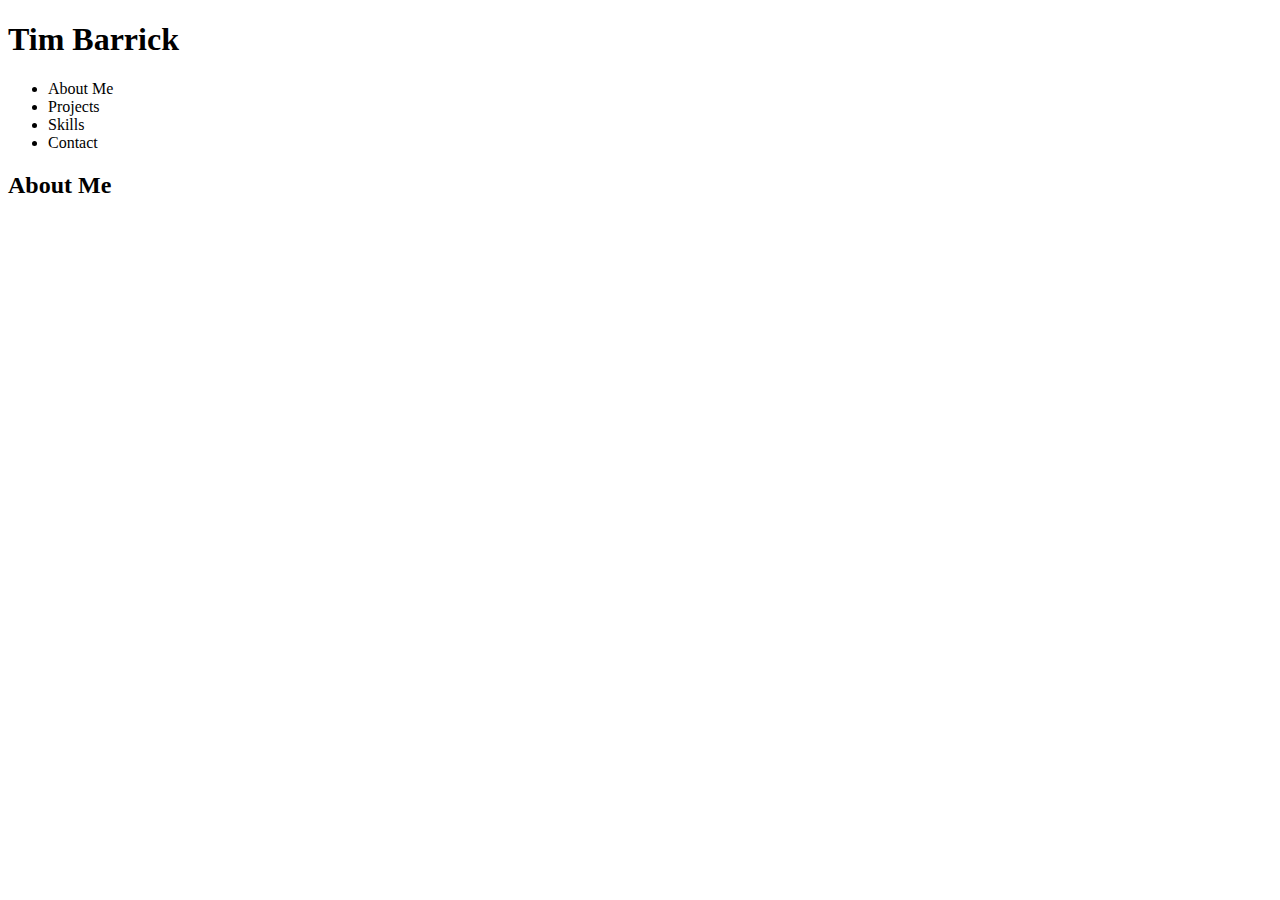
==== index.html @ 9e54adbf "Set up files and boilerplate HTML" ====
<!DOCTYPE html>
<html lang="en">
	<head>
		<meta charset="UTF-8" />
		<meta name="viewport" content="width=device-width, initial-scale=1.0" />
		<title>Tim's Portfolio</title>
		<link href="./styles.css" rel="stylesheet" />
	</head>
	<body>
		<header>
			<nav>
				<h1>Tim Barrick</h1>
				<ul>
					<li>About Me</li>
					<li>Projects</li>
					<li>Skills</li>
					<li>Contact</li>
				</ul>
			</nav>
		</header>
		<main>
			<section class="about-me">
				<h2>About Me</h2>
			</section>
			<section class="projects"></section>
			<section class="skills"></section>
		</main>
		<footer></footer>
	</body>
</html>
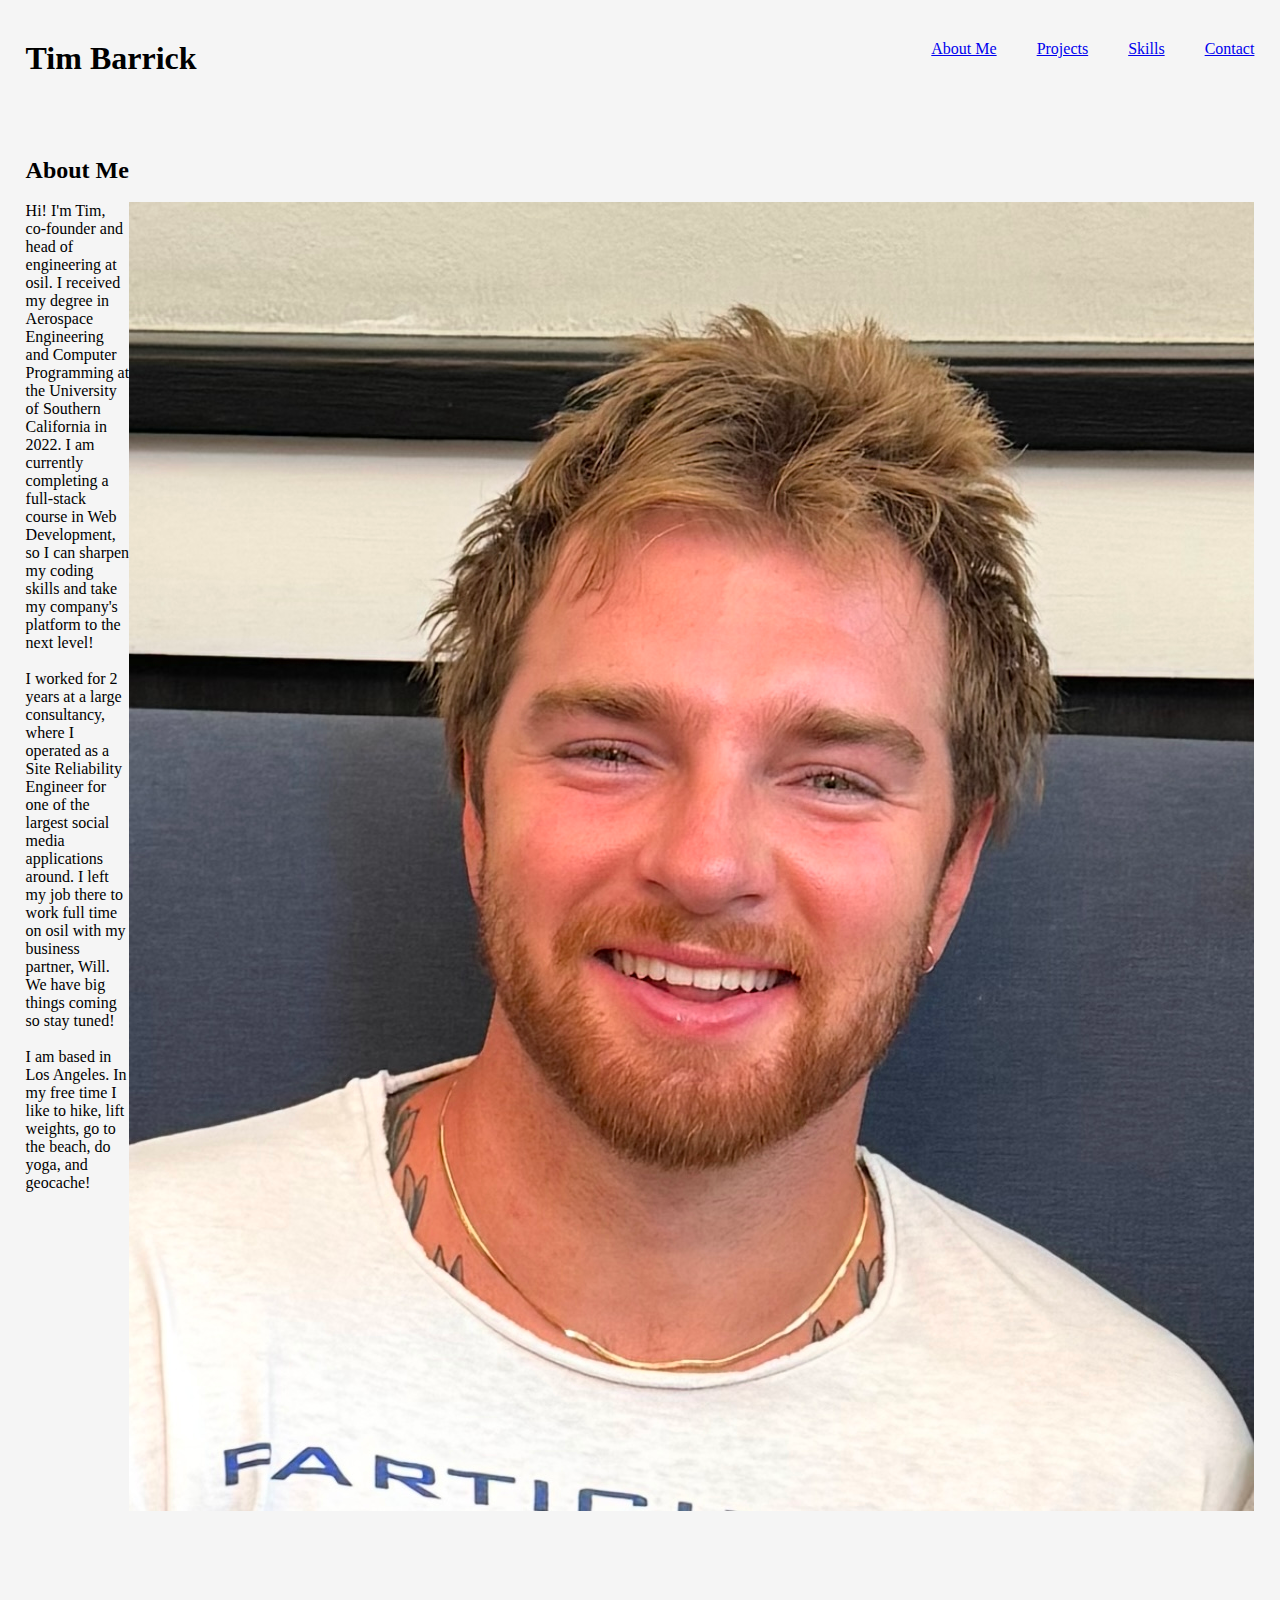
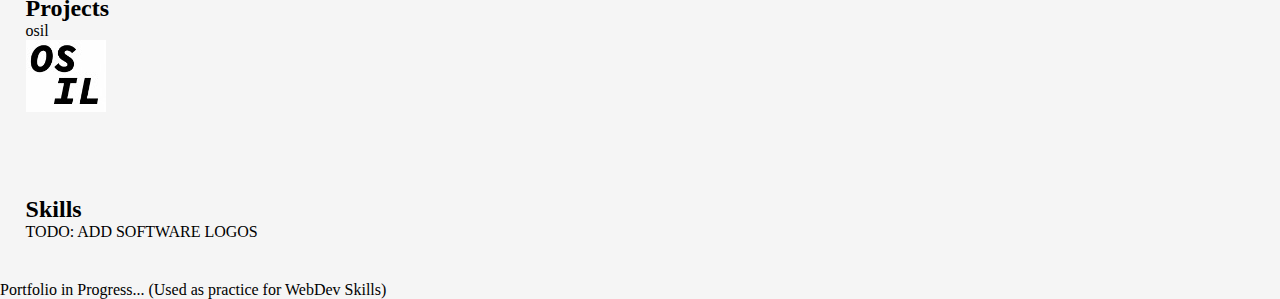
==== commit 83d0b244: "HTML finished; CSS in progress" ====
--- a/index.html
+++ b/index.html
@@ -11,20 +11,62 @@
 			<nav>
 				<h1>Tim Barrick</h1>
 				<ul>
-					<li>About Me</li>
-					<li>Projects</li>
-					<li>Skills</li>
-					<li>Contact</li>
+					<a href="#aboutid"><li>About Me</li></a>
+
+					<a href="#projectsid"><li>Projects</li></a>
+
+					<a href="#skillsid"><li>Skills</li></a>
+
+					<a href="contact.html"><li>Contact</li></a>
 				</ul>
 			</nav>
 		</header>
 		<main>
-			<section class="about-me">
+			<section class="about-me" id="aboutid">
 				<h2>About Me</h2>
+				<br />
+				<div class="about-columns">
+					<p>
+						Hi! I'm Tim, co-founder and head of engineering at osil.
+						I received my degree in Aerospace Engineering and
+						Computer Programming at the University of Southern
+						California in 2022. I am currently completing a
+						full-stack course in Web Development, so I can sharpen
+						my coding skills and take my company's platform to the
+						next level!
+						<br />
+						<br />
+						I worked for 2 years at a large consultancy, where I
+						operated as a Site Reliability Engineer for one of the
+						largest social media applications around. I left my job
+						there to work full time on osil with my business
+						partner, Will. We have big things coming so stay tuned!
+						<br />
+						<br />
+						I am based in Los Angeles. In my free time I like to
+						hike, lift weights, go to the beach, do yoga, and
+						geocache!
+					</p>
+					<div class="headshot-container">
+						<img src="images/headshot.jpg" alt="Photo of Tim" />
+					</div>
+				</div>
 			</section>
-			<section class="projects"></section>
-			<section class="skills"></section>
+			<section class="projects" id="projectsid">
+				<h2>Projects</h2>
+				<p>osil</p>
+				<img src="images/osilLogo.jpg" alt="osil logo" />
+			</section>
+			<section class="skills" id="skillsid">
+				<h2>Skills</h2>
+				<p>TODO: ADD SOFTWARE LOGOS</p>
+			</section>
 		</main>
-		<footer></footer>
+		<footer>
+			<p>
+				Portfolio in Progress...
+				<span>(Used as practice for WebDev Skills)</span>
+			</p>
+		</footer>
 	</body>
 </html>
--- a/styles.css
+++ b/styles.css
@@ -0,0 +1,38 @@
+* {
+	margin: 0;
+	padding: 0;
+}
+
+body {
+	font-family: "Andale Mono";
+	/* font-family: Palatino; */
+	background-color: rgb(245, 245, 245);
+}
+
+h1 {
+}
+
+nav {
+	display: flex;
+	justify-content: space-between;
+	padding: 40px 2%;
+}
+
+nav > ul {
+	display: flex;
+	list-style-type: none;
+	justify-content: flex-end;
+}
+
+nav > ul > a {
+	margin-left: 40px;
+}
+
+section {
+	padding: 40px 2%;
+}
+
+.about-columns {
+	display: flex;
+	justify-content: space-between;
+}
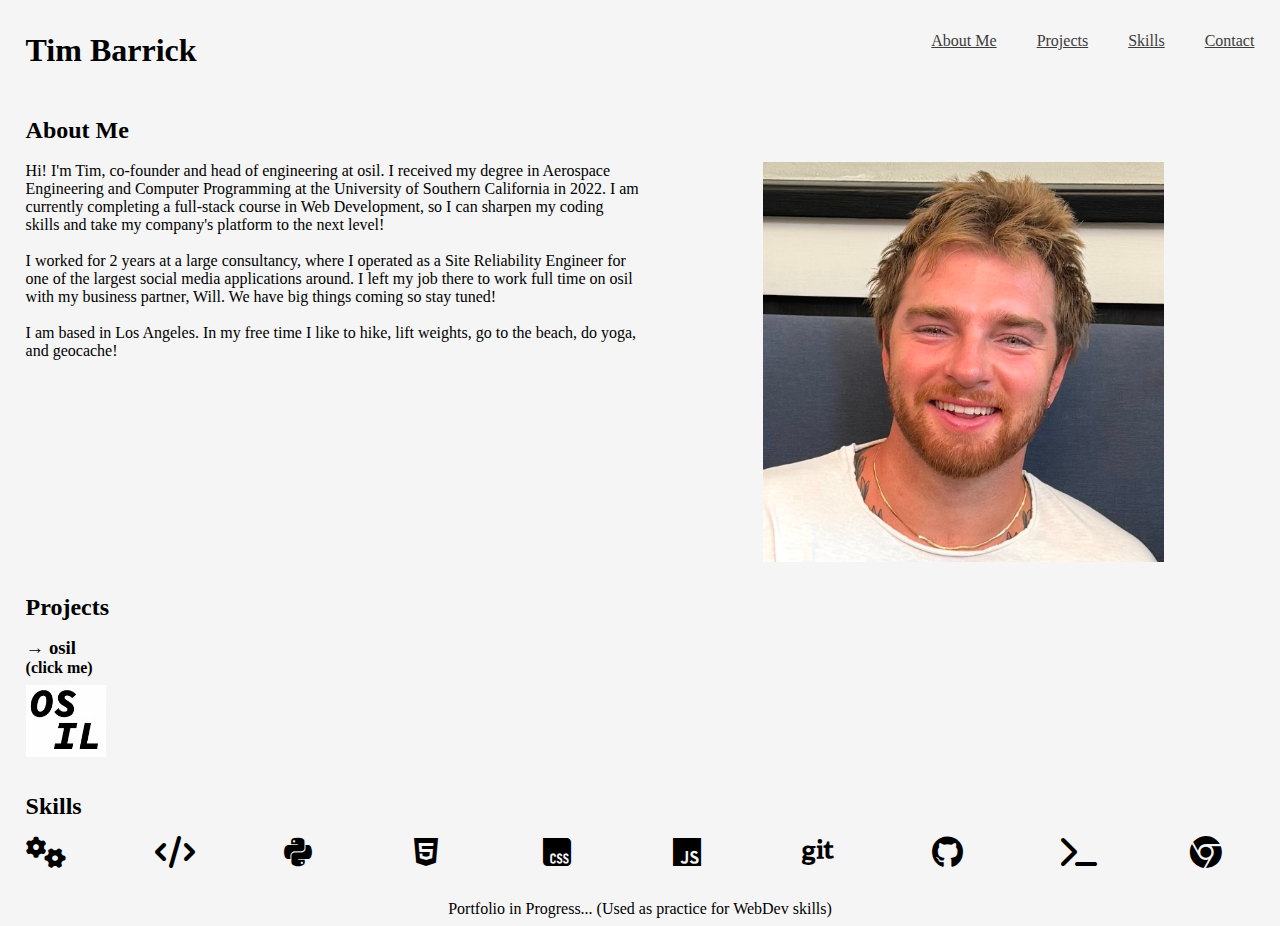
==== commit 68456eff: "Finishes HTML and CSS" ====
--- a/index.html
+++ b/index.html
@@ -5,6 +5,10 @@
 		<meta name="viewport" content="width=device-width, initial-scale=1.0" />
 		<title>Tim's Portfolio</title>
 		<link href="./styles.css" rel="stylesheet" />
+		<link
+			rel="stylesheet"
+			href="https://cdnjs.cloudflare.com/ajax/libs/font-awesome/6.7.2/css/all.min.css"
+		/>
 	</head>
 	<body>
 		<header>
@@ -54,18 +58,32 @@
 			</section>
 			<section class="projects" id="projectsid">
 				<h2>Projects</h2>
-				<p>osil</p>
-				<img src="images/osilLogo.jpg" alt="osil logo" />
+				<div class="osil-box">
+					<h3><span>&#8594;</span> osil</h3>
+					<h4>(click me)</h4>
+					<img src="images/osilLogo.jpg" alt="osil logo" />
+				</div>
 			</section>
 			<section class="skills" id="skillsid">
 				<h2>Skills</h2>
-				<p>TODO: ADD SOFTWARE LOGOS</p>
+				<div id="skills-container">
+					<i class="fa-solid fa-gears" title="Engineering"></i>
+					<i class="fa-solid fa-code" title="Web Development"></i>
+					<i class="fa-brands fa-python" title="Python"></i>
+					<i class="fa-brands fa-html5" title="HTML"></i>
+					<i class="fa-brands fa-css" title="CSS"></i>
+					<i class="fa-brands fa-js" title="JavaScript"></i>
+					<i class="fa-brands fa-git" title="Git"></i>
+					<i class="fa-brands fa-github" title="GitHub"></i>
+					<i class="fa-solid fa-terminal" title="Command Line"></i>
+					<i class="fa-brands fa-chrome" title="Chrome"></i>
+				</div>
 			</section>
 		</main>
 		<footer>
 			<p>
 				Portfolio in Progress...
-				<span>(Used as practice for WebDev Skills)</span>
+				<span>(Used as practice for WebDev skills)</span>
 			</p>
 		</footer>
 	</body>
--- a/styles.css
+++ b/styles.css
@@ -15,7 +15,7 @@
 nav {
 	display: flex;
 	justify-content: space-between;
-	padding: 40px 2%;
+	padding: 32px 2%;
 }
 
 nav > ul {
@@ -26,13 +26,117 @@
 
 nav > ul > a {
 	margin-left: 40px;
+	color: rgb(60, 60, 60);
+}
+
+nav a:active {
+	color: rgb(140, 140, 140);
 }
 
 section {
-	padding: 40px 2%;
+	padding: 16px 2%;
 }
 
 .about-columns {
 	display: flex;
 	justify-content: space-between;
+	box-sizing: border-box;
 }
+
+.about-columns p {
+	width: 50%;
+}
+
+.headshot-container {
+	width: 40%;
+	height: 400px;
+	overflow: hidden;
+}
+
+.headshot-container img {
+	max-height: 100%;
+	width: auto;
+	display: block;
+}
+
+@media only screen and (max-width: 800px) {
+	/* mobile nav */
+	.about-columns {
+		flex-wrap: wrap;
+	}
+
+	.about-columns p {
+		width: 80%;
+	}
+	.headshot-container {
+		margin-top: 20px;
+		width: 80%;
+	}
+}
+
+.projects h3 {
+	margin-top: 16px;
+	/* margin-bottom: 16px; */
+}
+
+.osil-box img {
+	margin-top: 8px;
+}
+
+#skills-container {
+	display: flex;
+	width: 100%;
+	justify-content: space-between;
+	flex-wrap: wrap;
+	margin-top: 16px;
+}
+
+#skills-container > * {
+	font-size: 2em;
+	width: 2em;
+	margin-top: var(--spacing-1);
+}
+
+#skills-container i {
+	margin-bottom: 8px;
+}
+
+footer p {
+	text-align: center;
+	margin-top: 8px;
+	margin-bottom: 8px;
+}
+
+.contact-columns {
+	display: flex;
+	justify-content: space-between;
+	box-sizing: border-box;
+}
+
+.contact-items {
+	display: flex;
+	flex-wrap: wrap;
+	align-content: space-around;
+	width: 50%;
+}
+
+@media only screen and (max-width: 800px) {
+	/* mobile nav */
+	.contact-columns {
+		flex-wrap: wrap;
+	}
+
+	.contact-items {
+		width: 80%;
+	}
+
+	.contact-items h3 {
+		width: 100%;
+		margin-bottom: 4px;
+	}
+
+	.headshot-container {
+		margin-top: 20px;
+		width: 80%;
+	}
+}
